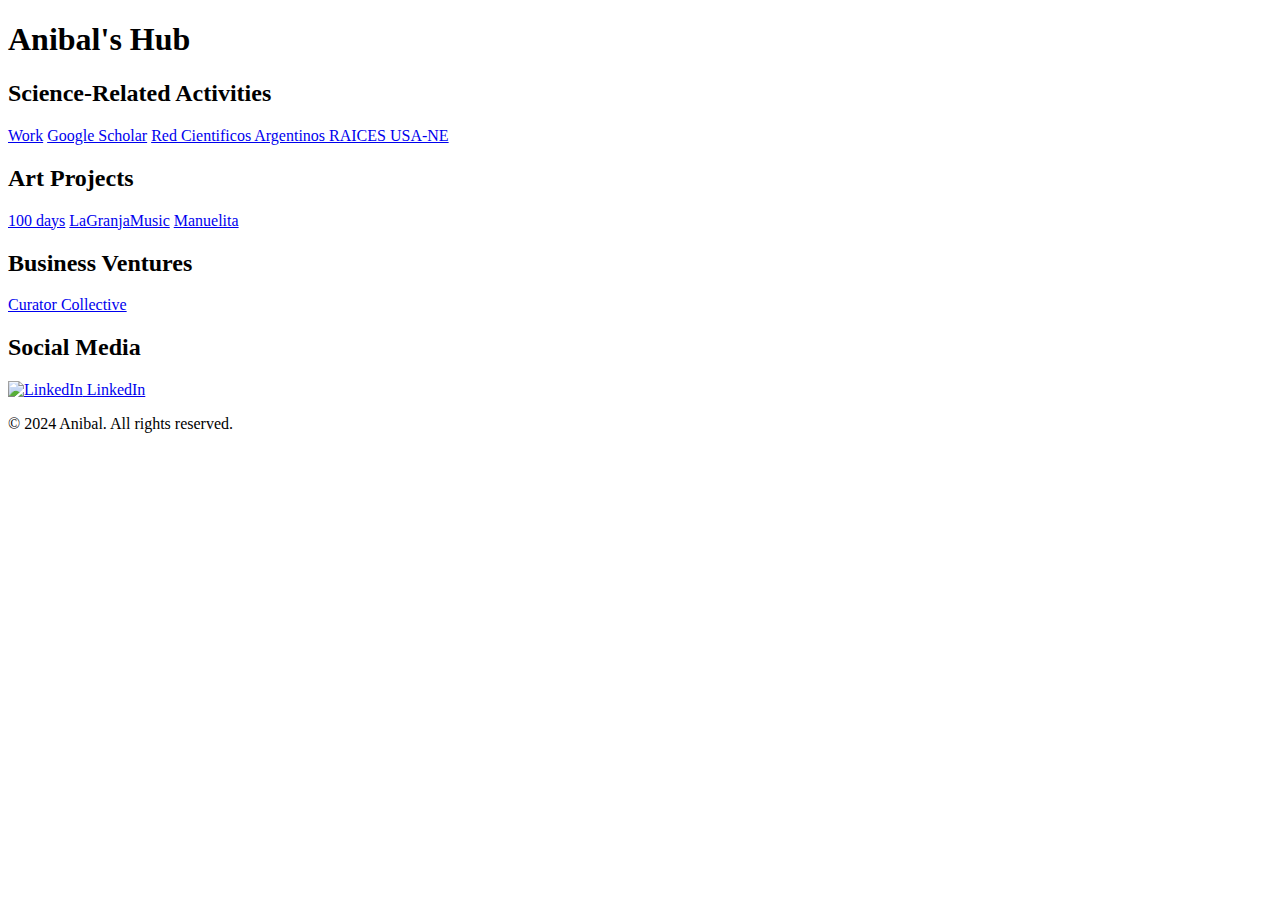
==== index.html @ 53439c9b "Create index.html" ====
<!DOCTYPE html>
<html lang="en">
<head>
    <meta charset="UTF-8">
    <meta name="viewport" content="width=device-width, initial-scale=1.0">
    <title>Anibal's Hub</title>
    <link rel="stylesheet" href="styles.css">
</head>
<body>
    <header>
        <h1>Anibal's Hub</h1>
    </header>
    <main>
        <section class="category">
            <h2>Science-Related Activities</h2>
            <div class="links">
                <a href="https://www.bnl.gov/staff/jboscoboinik" class="link-item">Work</a>
                <a href="https://scholar.google.com/citations?hl=en&user=sgDaLLsAAAAJ&view_op=list_works&sortby=pubdate" class="link-item">Google Scholar</a>
                <a href="https://raices-ne-usa.github.io/" class="link-item">Red Cientificos Argentinos RAICES USA-NE</a>
            </div>
        </section>
        <section class="category">
            <h2>Art Projects</h2>
            <div class="links">
                <a href="https://anibalbosco.github.io/anibal100days" class="link-item">100 days</a>
                <a href="https://lagranja.ar/" class="link-item">LaGranjaMusic</a>
                <a href="https://manuelita.musicaporlaciencia.org/" class="link-item">Manuelita</a>
            </div>
        </section>
        <section class="category">
            <h2>Business Ventures</h2>
            <div class="links">
                <a href="https://curatorbtc.com/" class="link-item">Curator Collective</a>
       
            </div>
        </section>
        <section class="category">
            <h2>Social Media</h2>
            <div class="links">
                <a href="https://www.linkedin.com/in/anibal-boscoboinik-6aa85123/" class="link-item linkedin-link">
                    <img src="linkedin-icon.svg" alt="LinkedIn" class="linkedin-icon"> LinkedIn
                </a>
                <!-- Add more social links if needed -->
            </div>
        </section>
    </main>
    <footer>
        <p>&copy; 2024 Anibal. All rights reserved.</p>
    </footer>
    <script src="script.js"></script>
</body>
</html>
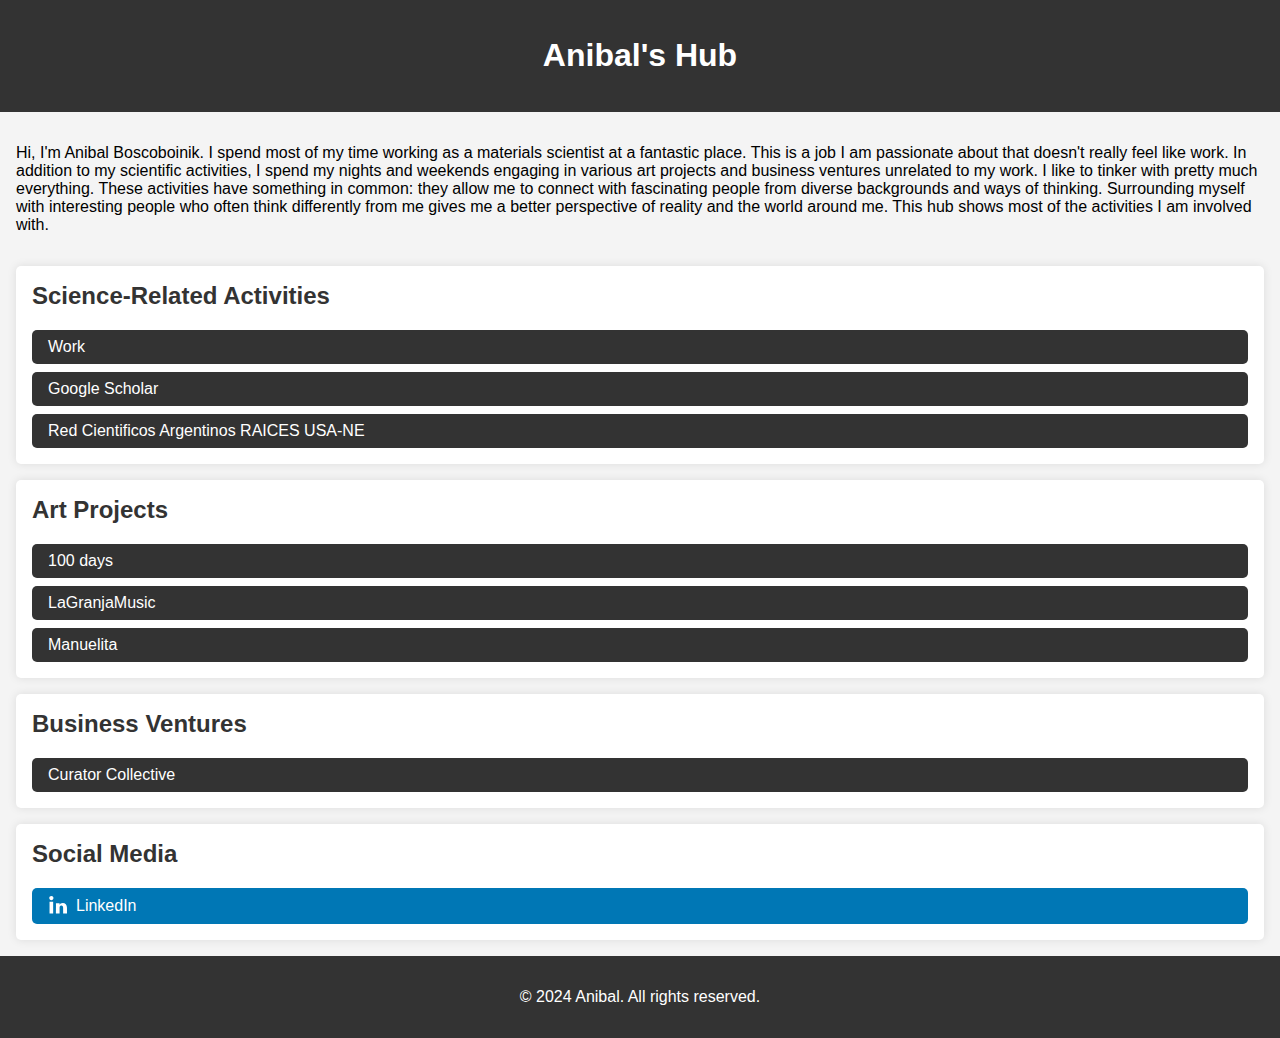
==== commit 1490d656: "Update index.html" ====
--- a/index.html
+++ b/index.html
@@ -11,6 +11,15 @@
         <h1>Anibal's Hub</h1>
     </header>
     <main>
+          <section class="intro">
+            <p>
+                Hi, I'm Anibal Boscoboinik. I spend most of my time working as a materials scientist at a fantastic place. This is a job I am passionate about that doesn't really feel like work. 
+                In addition to my scientific activities, I spend my nights and weekends engaging in various art projects and business ventures unrelated to my work. I like to tinker with pretty much everything. 
+                These activities have something in common: they allow me to connect with fascinating people from diverse backgrounds and ways of thinking. 
+                Surrounding myself with interesting people who often think differently from me gives me a better perspective of reality and the world around me.
+                This hub shows most of the activities I am involved with.
+            </p>
+        </section>
         <section class="category">
             <h2>Science-Related Activities</h2>
             <div class="links">
--- a/styles.css
+++ b/styles.css
@@ -0,0 +1,78 @@
+body {
+    font-family: Arial, sans-serif;
+    margin: 0;
+    padding: 0;
+    background-color: #f4f4f4;
+    display: flex;
+    flex-direction: column;
+    height: 100vh;
+}
+
+header {
+    background-color: #333;
+    color: #fff;
+    padding: 1em 0;
+    text-align: center;
+}
+
+main {
+    flex: 1;
+    padding: 1em;
+    display: flex;
+    flex-direction: column;
+    gap: 1em;
+}
+
+.category {
+    background-color: #fff;
+    padding: 1em;
+    border-radius: 5px;
+    box-shadow: 0 0 10px rgba(0, 0, 0, 0.1);
+}
+
+.category h2 {
+    margin-top: 0;
+    color: #333;
+}
+
+.links {
+    display: flex;
+    flex-direction: column;
+    gap: 0.5em;
+}
+
+.link-item {
+    padding: 0.5em 1em;
+    background-color: #333;
+    color: #fff;
+    text-decoration: none;
+    border-radius: 5px;
+    transition: background-color 0.3s;
+    display: flex;
+    align-items: center;
+}
+
+.link-item:hover {
+    background-color: #555;
+}
+
+.linkedin-link {
+    background-color: #0077b5;
+}
+
+.linkedin-link:hover {
+    background-color: #005582;
+}
+
+.linkedin-icon {
+    width: 20px;
+    height: 20px;
+    margin-right: 0.5em;
+}
+
+footer {
+    background-color: #333;
+    color: #fff;
+    text-align: center;
+    padding: 1em 0;
+}
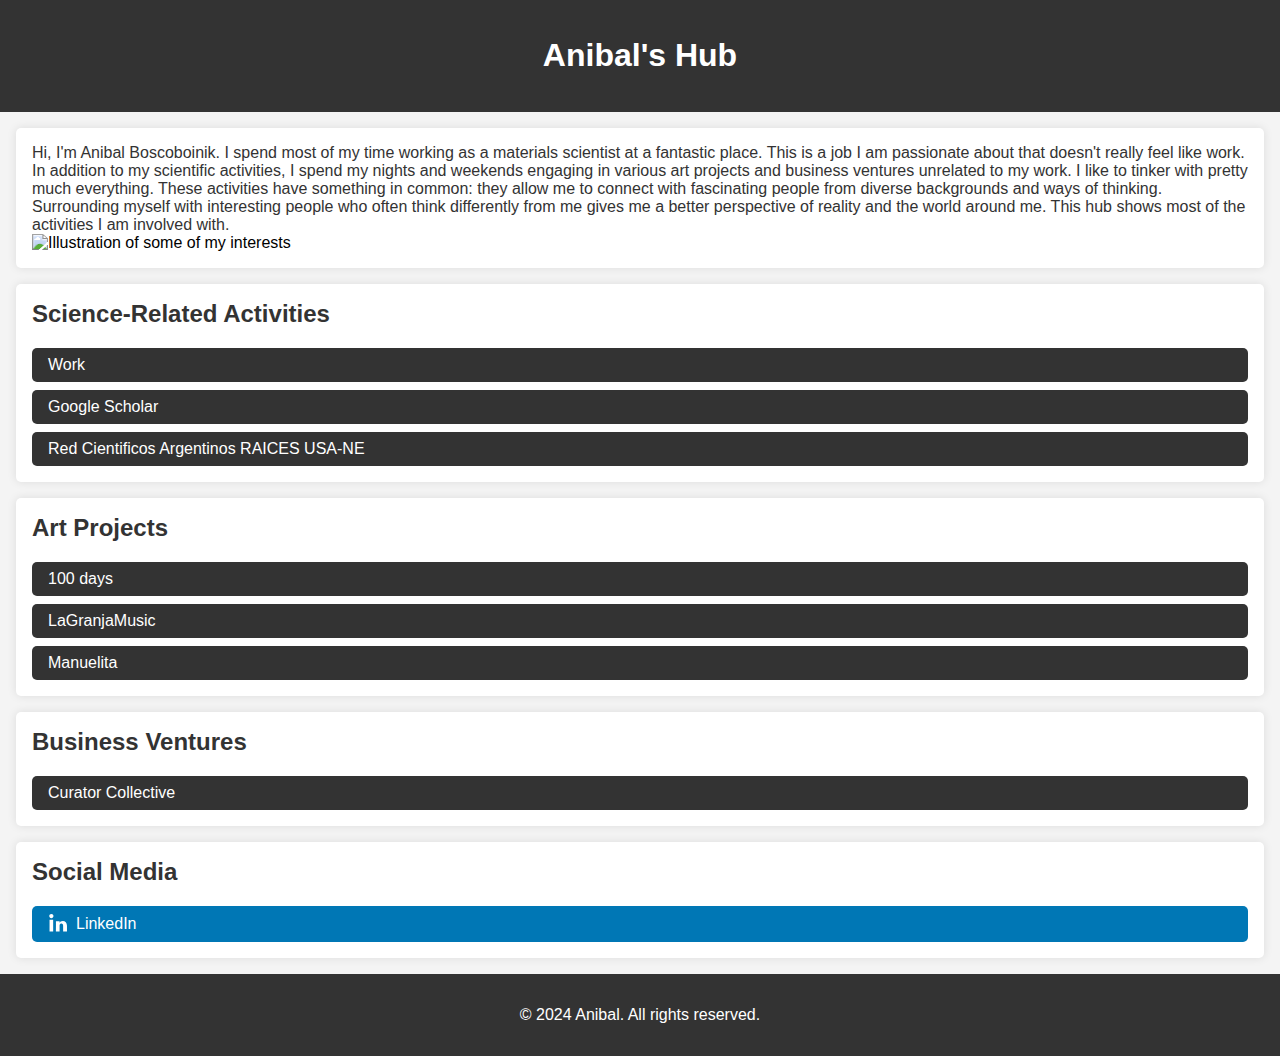
==== commit ea0dc66f: "Update index.html" ====
--- a/index.html
+++ b/index.html
@@ -19,6 +19,7 @@
                 Surrounding myself with interesting people who often think differently from me gives me a better perspective of reality and the world around me.
                 This hub shows most of the activities I am involved with.
             </p>
+                         <img src="me.png" alt="Illustration of some of my interests" class="intro-image">
         </section>
         <section class="category">
             <h2>Science-Related Activities</h2>
--- a/styles.css
+++ b/styles.css
@@ -21,6 +21,18 @@
     display: flex;
     flex-direction: column;
     gap: 1em;
+}
+
+.intro {
+    background-color: #fff;
+    padding: 1em;
+    border-radius: 5px;
+    box-shadow: 0 0 10px rgba(0, 0, 0, 0.1);
+}
+
+.intro p {
+    margin: 0;
+    color: #333;
 }
 
 .category {
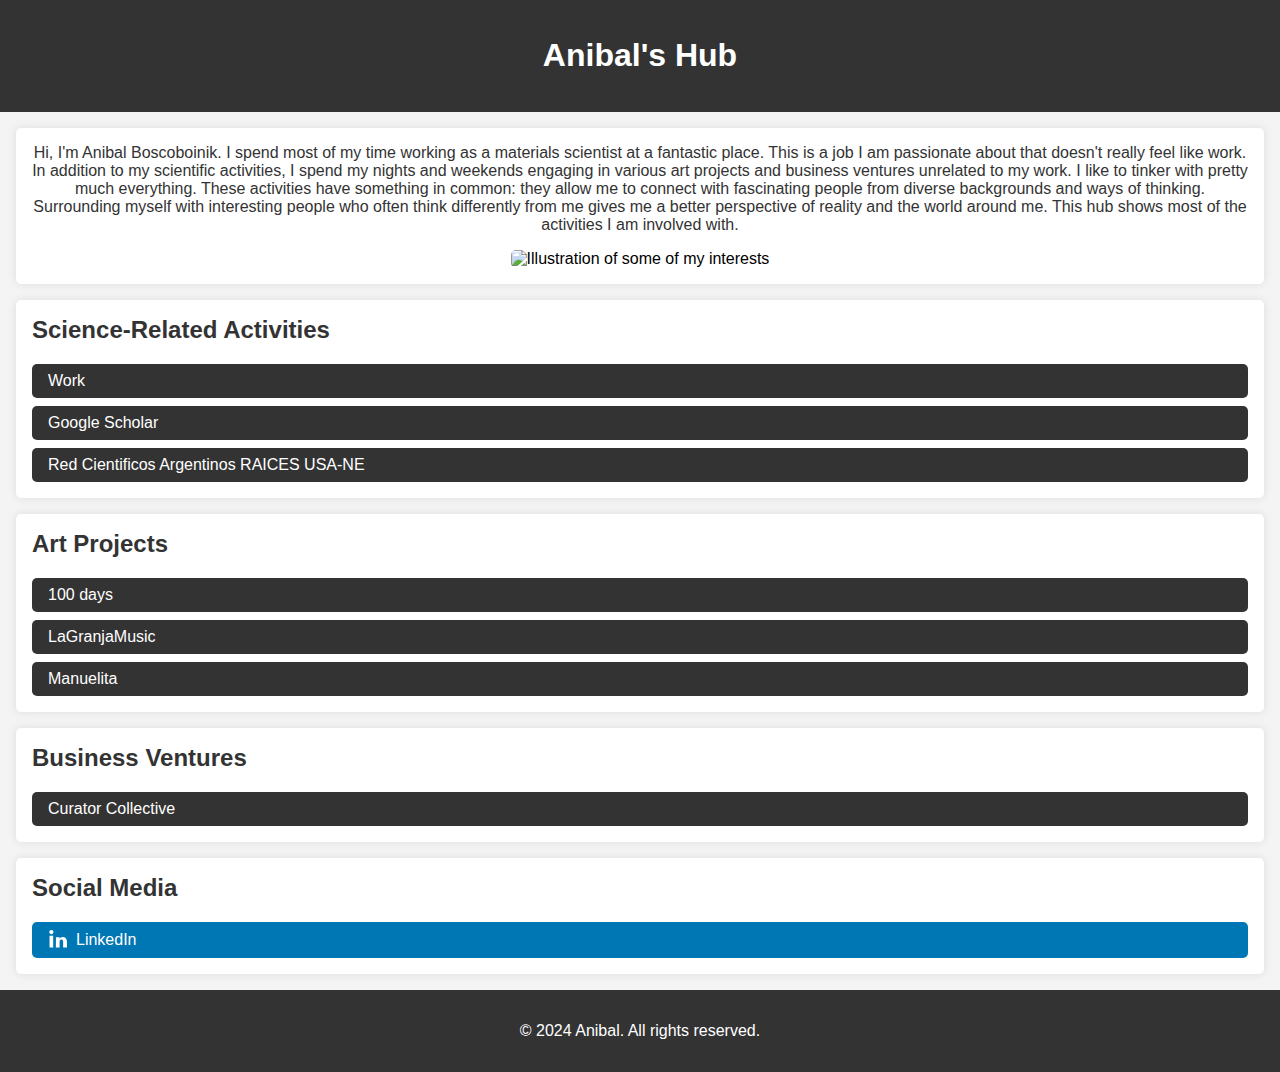
==== commit 302bc8fc: "Update index.html" ====
--- a/index.html
+++ b/index.html
@@ -11,16 +11,22 @@
         <h1>Anibal's Hub</h1>
     </header>
     <main>
+
           <section class="intro">
-            <p>
-                Hi, I'm Anibal Boscoboinik. I spend most of my time working as a materials scientist at a fantastic place. This is a job I am passionate about that doesn't really feel like work. 
+            <div class="intro-text">
+                <p>
+                    Hi, I'm Anibal Boscoboinik. I spend most of my time working as a materials scientist at a fantastic place. This is a job I am passionate about that doesn't really feel like work. 
                 In addition to my scientific activities, I spend my nights and weekends engaging in various art projects and business ventures unrelated to my work. I like to tinker with pretty much everything. 
                 These activities have something in common: they allow me to connect with fascinating people from diverse backgrounds and ways of thinking. 
                 Surrounding myself with interesting people who often think differently from me gives me a better perspective of reality and the world around me.
                 This hub shows most of the activities I am involved with.
-            </p>
-                         <img src="me.png" alt="Illustration of some of my interests" class="intro-image">
+                </p>
+            </div>
+            <div class="intro-image-container">
+                <img src="me.png" alt="Illustration of some of my interests" class="intro-image">
+            </div>
         </section>
+         
         <section class="category">
             <h2>Science-Related Activities</h2>
             <div class="links">
--- a/styles.css
+++ b/styles.css
@@ -28,11 +28,19 @@
     padding: 1em;
     border-radius: 5px;
     box-shadow: 0 0 10px rgba(0, 0, 0, 0.1);
+    text-align: center;
 }
 
 .intro p {
     margin: 0;
     color: #333;
+}
+
+.intro-image {
+    margin-top: 1em;
+    max-width: 100%;
+    height: auto;
+    border-radius: 5px;
 }
 
 .category {
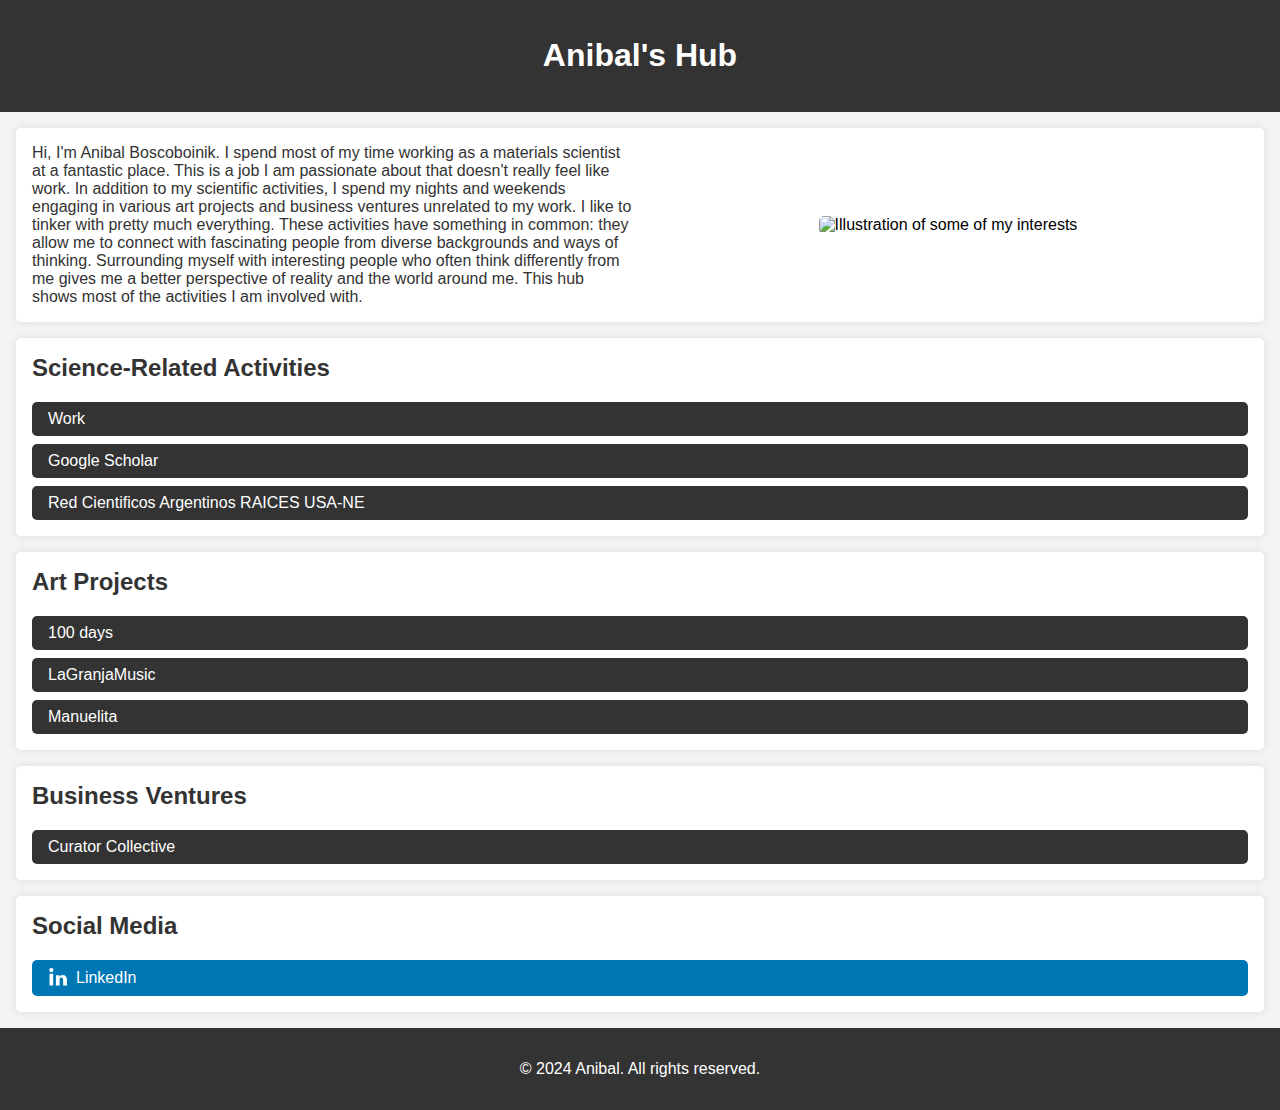
==== commit e5bdece1: "Update index.html" ====
--- a/index.html
+++ b/index.html
@@ -38,7 +38,7 @@
         <section class="category">
             <h2>Art Projects</h2>
             <div class="links">
-                <a href="https://anibalbosco.github.io/anibal100days" class="link-item">100 days</a>
+                <a href="https://x.com/anibalbosco/status/1815928108723171717" class="link-item">100 days</a>
                 <a href="https://lagranja.ar/" class="link-item">LaGranjaMusic</a>
                 <a href="https://manuelita.musicaporlaciencia.org/" class="link-item">Manuelita</a>
             </div>
--- a/styles.css
+++ b/styles.css
@@ -28,16 +28,29 @@
     padding: 1em;
     border-radius: 5px;
     box-shadow: 0 0 10px rgba(0, 0, 0, 0.1);
-    text-align: center;
+    display: flex;
+    align-items: center;
+    justify-content: space-between;
 }
 
-.intro p {
+.intro-text {
+    flex: 1;
+    padding-right: 1em;
+}
+
+.intro-text p {
     margin: 0;
     color: #333;
 }
 
+.intro-image-container {
+    flex: 1;
+    display: flex;
+    justify-content: center;
+    align-items: center;
+}
+
 .intro-image {
-    margin-top: 1em;
     max-width: 100%;
     height: auto;
     border-radius: 5px;
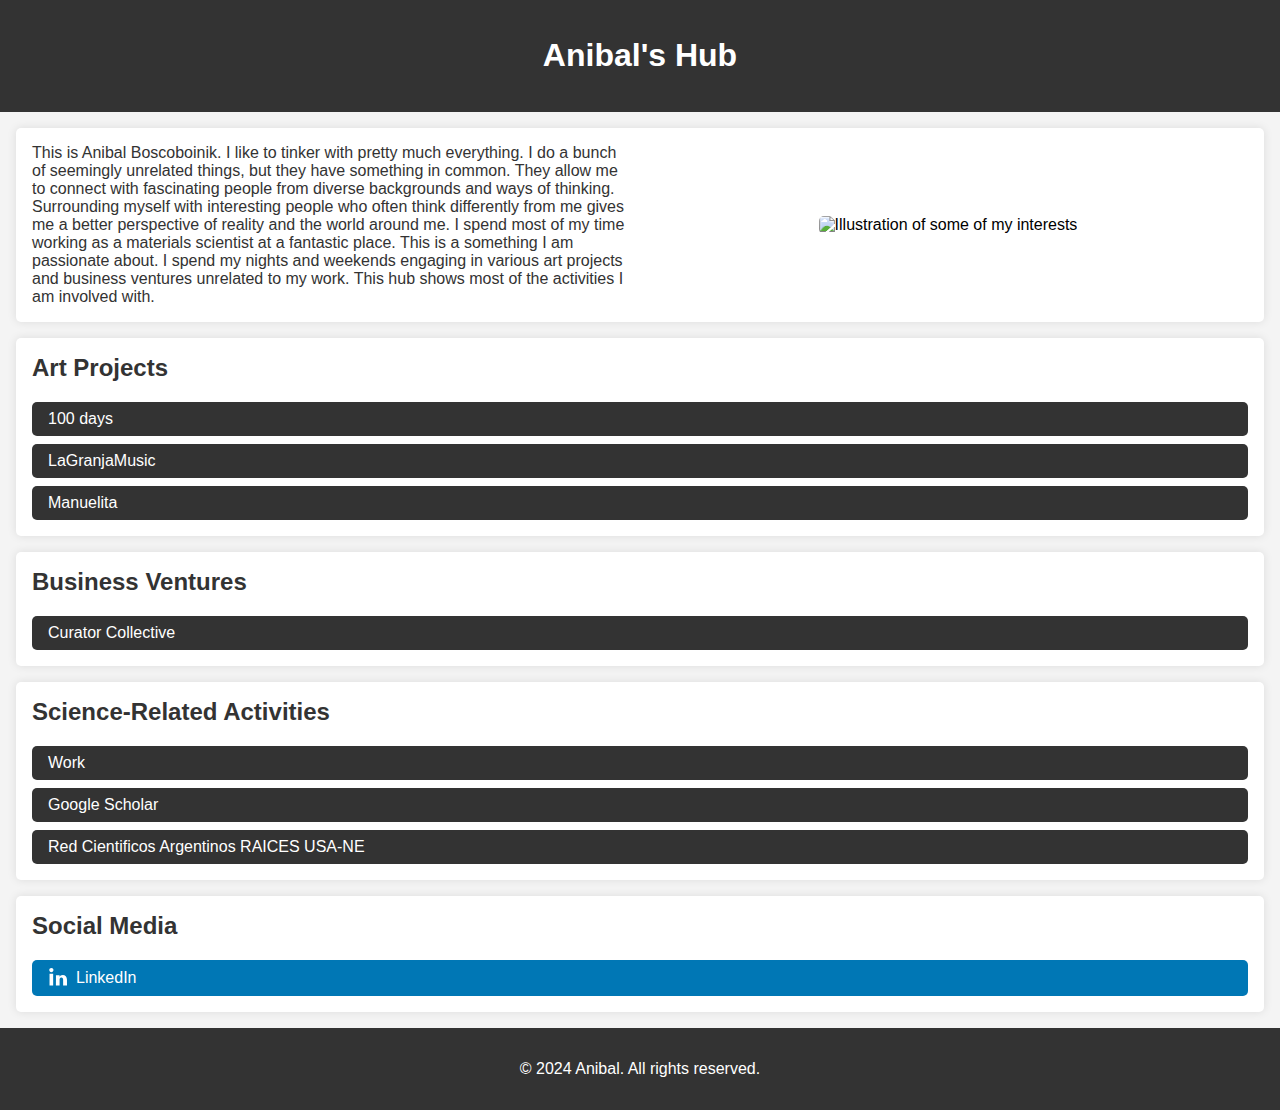
==== commit 641b5f16: "Update index.html" ====
--- a/index.html
+++ b/index.html
@@ -15,10 +15,10 @@
           <section class="intro">
             <div class="intro-text">
                 <p>
-                    Hi, I'm Anibal Boscoboinik. I spend most of my time working as a materials scientist at a fantastic place. This is a job I am passionate about that doesn't really feel like work. 
-                In addition to my scientific activities, I spend my nights and weekends engaging in various art projects and business ventures unrelated to my work. I like to tinker with pretty much everything. 
-                These activities have something in common: they allow me to connect with fascinating people from diverse backgrounds and ways of thinking. 
+                    This is Anibal Boscoboinik. I like to tinker with pretty much everything. I do a bunch of seemingly unrelated things, but they have something in common. They allow me to connect with fascinating people from diverse backgrounds and ways of thinking. 
                 Surrounding myself with interesting people who often think differently from me gives me a better perspective of reality and the world around me.
+ I spend most of my time working as a materials scientist at a fantastic place. This is a something I am passionate about. 
+                I spend my nights and weekends engaging in various art projects and business ventures unrelated to my work. 
                 This hub shows most of the activities I am involved with.
                 </p>
             </div>
@@ -27,14 +27,6 @@
             </div>
         </section>
          
-        <section class="category">
-            <h2>Science-Related Activities</h2>
-            <div class="links">
-                <a href="https://www.bnl.gov/staff/jboscoboinik" class="link-item">Work</a>
-                <a href="https://scholar.google.com/citations?hl=en&user=sgDaLLsAAAAJ&view_op=list_works&sortby=pubdate" class="link-item">Google Scholar</a>
-                <a href="https://raices-ne-usa.github.io/" class="link-item">Red Cientificos Argentinos RAICES USA-NE</a>
-            </div>
-        </section>
         <section class="category">
             <h2>Art Projects</h2>
             <div class="links">
@@ -50,7 +42,16 @@
        
             </div>
         </section>
-        <section class="category">
+ <section class="category">
+            <h2>Science-Related Activities</h2>
+            <div class="links">
+                <a href="https://www.bnl.gov/staff/jboscoboinik" class="link-item">Work</a>
+                <a href="https://scholar.google.com/citations?hl=en&user=sgDaLLsAAAAJ&view_op=list_works&sortby=pubdate" class="link-item">Google Scholar</a>
+                <a href="https://raices-ne-usa.github.io/" class="link-item">Red Cientificos Argentinos RAICES USA-NE</a>
+            </div>
+        </section>
+               
+<section class="category">
             <h2>Social Media</h2>
             <div class="links">
                 <a href="https://www.linkedin.com/in/anibal-boscoboinik-6aa85123/" class="link-item linkedin-link">
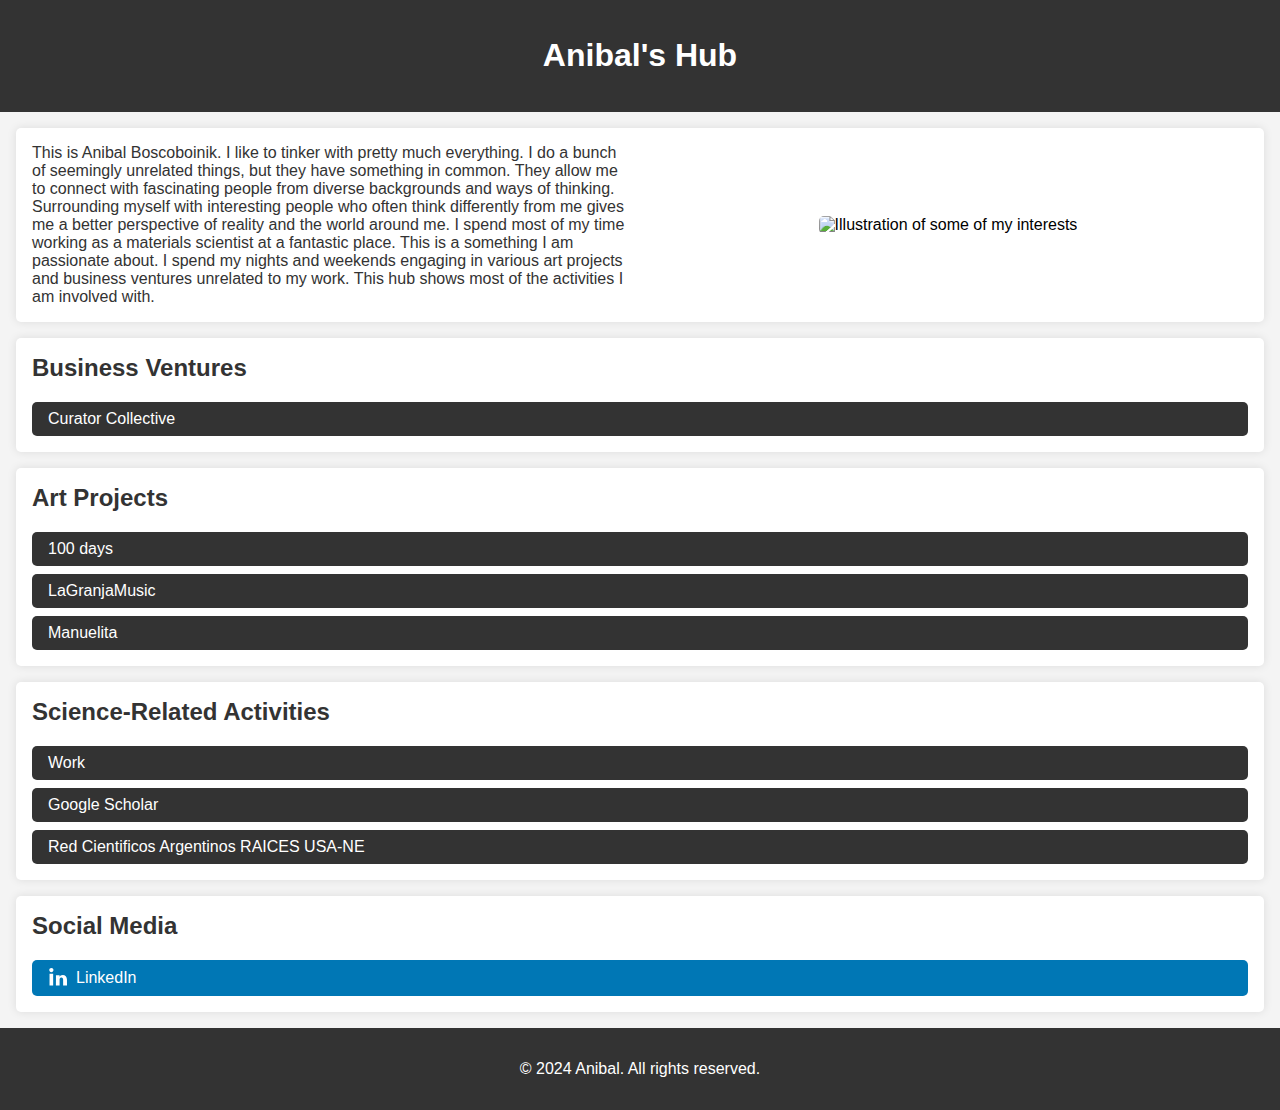
==== commit 7557792f: "Update index.html" ====
--- a/index.html
+++ b/index.html
@@ -26,7 +26,14 @@
                 <img src="me.png" alt="Illustration of some of my interests" class="intro-image">
             </div>
         </section>
-         
+          <section class="category">
+            <h2>Business Ventures</h2>
+            <div class="links">
+                <a href="https://curatorbtc.com/" class="link-item">Curator Collective</a>
+       
+            </div>
+        </section>
+        
         <section class="category">
             <h2>Art Projects</h2>
             <div class="links">
@@ -35,13 +42,7 @@
                 <a href="https://manuelita.musicaporlaciencia.org/" class="link-item">Manuelita</a>
             </div>
         </section>
-        <section class="category">
-            <h2>Business Ventures</h2>
-            <div class="links">
-                <a href="https://curatorbtc.com/" class="link-item">Curator Collective</a>
-       
-            </div>
-        </section>
+
  <section class="category">
             <h2>Science-Related Activities</h2>
             <div class="links">
